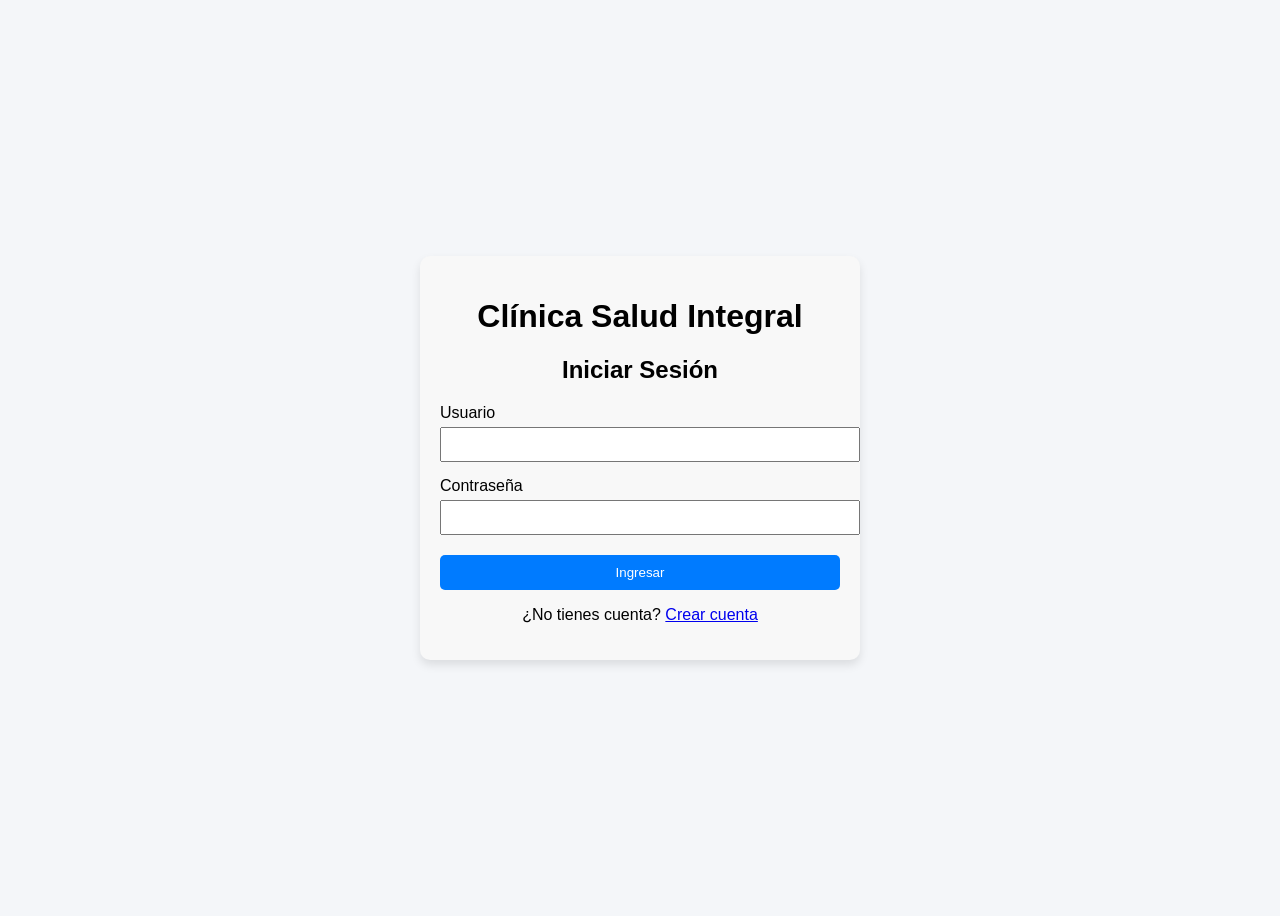
==== dashboard.html @ 63a47bbc "Primer commit: Prototipo funcional terminado" ====
<!DOCTYPE html>
<html lang="es">
<head>
    <meta charset="UTF-8">
    <meta name="viewport" content="width=device-width, initial-scale=1.0">
    <title>Panel Principal | Clínica Salud Integral</title>
    <link rel="stylesheet" href="style.css">
</head>
<body class="dashboard-body">

    <main class="dashboard">

        <header class="dashboard-header">
            <h1>🏥 Clínica Salud Integral</h1>
            <p id="bienvenida"></p>
        </header>

        <section class="dashboard-content">

            <div class="card">
                <h2>📅 Gestión de Citas</h2>
                <p>Programa y administra las citas médicas.</p>
                <button class="btn-primary"
                        onclick="location.href='citas.html'">
                    Agendar Cita
                </button>
            </div>

            <div class="card">
                <h2>🚪 Sesión</h2>
                <p>Finaliza tu sesión de manera segura.</p>
                <button class="btn-danger"
                        onclick="logout()">
                    Cerrar Sesión
                </button>
            </div>

        </section>

    </main>

<script src="script.js"></script>
</body>
</html>
---- style.css ----
body {
  font-family: Arial;
  background-color: #f4f6f9;
  display: flex;
  justify-content: center;
  align-items: center;
  height: 100vh;
}

/* LOGIN */
.login-card {
  background: #f8f8f8;
  padding: 20px;
  width: 90%;            
  max-width: 400px;      
  border-radius: 10px;
  box-shadow: 0 5px 10px rgba(0,0,0,0.1);
}

.card-header {
  text-align: center;
}

.form-group {
  margin-bottom: 15px;
}

input, select {
  width: 100%;
  padding: 8px;
  margin-top: 5px;
}

.login-button {
  background: #007bff;
  color: white;
  padding: 10px;
  border: none;
  width: 100%;
  border-radius: 5px;
}

.login-button:hover {
  background: #0069d9;
}

/* SISTEMA */
.container {
 background: white;
  padding: 20px;
  width: 90%;           
  max-width: 600px;      
  border-radius: 10px;
  box-shadow: 0 0 10px gray;
}

button {
  background: #007BFF;
  color: white;
  padding: 10px;
  border: none;
  border-radius: 5px;
  width: 100%;
}

button:hover {
  background: #0056b3;
}

table {
  margin-top: 10px;
  border-collapse: collapse;
}

th, td {
  padding: 5px;
  text-align: center;
}
/* ================= DASHBOARD MODERNO ================= */

.dashboard-body {
  margin: 0;
  font-family: Arial, sans-serif;
  background: linear-gradient(135deg, #1e90ff, #00c6ff);
  display: flex;
  justify-content: center;
  align-items: center;
  min-height: 100vh;
}

.dashboard {
  width: 90%;
  max-width: 900px;
  background: white;
  padding: 40px;
  border-radius: 20px;
  box-shadow: 0 15px 40px rgba(0,0,0,0.2);
}

.dashboard-header {
  text-align: center;
  margin-bottom: 40px;
}

.dashboard-header h1 {
  margin-bottom: 10px;
}

.dashboard-header p {
  color: gray;
}

.dashboard-content {
  display: grid;
  grid-template-columns: repeat(auto-fit, minmax(250px, 1fr));
  gap: 25px;
}

.card {
  background: #f8f9fa;
  padding: 25px;
  border-radius: 15px;
  text-align: center;
  transition: 0.3s ease;
}

.card:hover {
  transform: translateY(-5px);
  box-shadow: 0 10px 20px rgba(0,0,0,0.15);
}

.card h2 {
  margin-bottom: 10px;
}

.card p {
  margin-bottom: 20px;
  color: #555;
}

.btn-primary {
  background: linear-gradient(135deg, #1e90ff, #0066ff);
  color: white;
  padding: 12px;
  border: none;
  border-radius: 8px;
  font-size: 15px;
  cursor: pointer;
  transition: 0.3s ease;
}

.btn-primary:hover {
  opacity: 0.9;
}

.btn-danger {
  background: linear-gradient(135deg, #ff4d4d, #cc0000);
  color: white;
  padding: 12px;
  border: none;
  border-radius: 8px;
  font-size: 15px;
  cursor: pointer;
  transition: 0.3s ease;
}

.btn-danger:hover {
  opacity: 0.9;
}
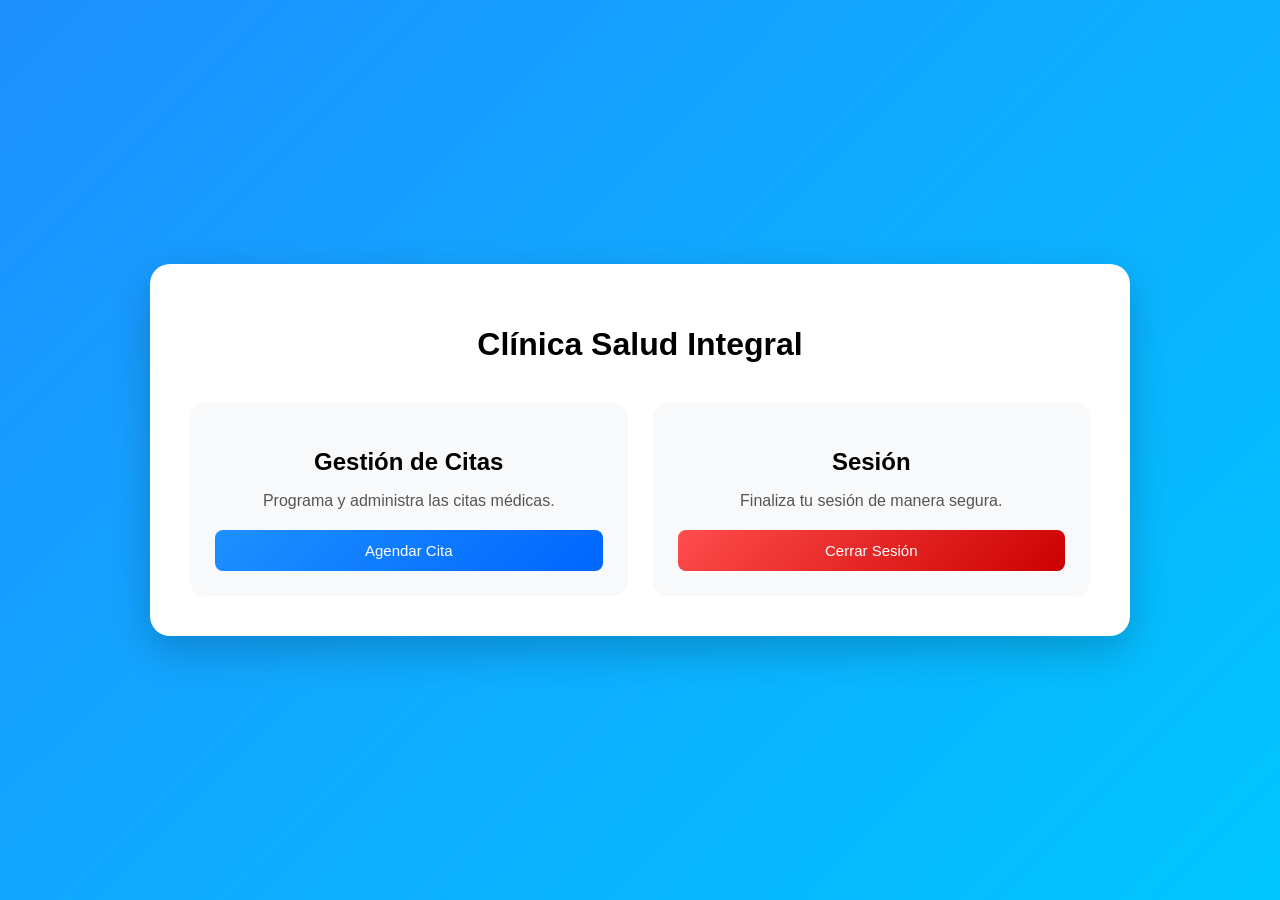
==== commit 7bd8c8f6: "Prototipo funcional terminado" ====
--- a/dashboard.html
+++ b/dashboard.html
@@ -11,14 +11,14 @@
     <main class="dashboard">
 
         <header class="dashboard-header">
-            <h1>🏥 Clínica Salud Integral</h1>
+            <h1> Clínica Salud Integral</h1>
             <p id="bienvenida"></p>
         </header>
 
         <section class="dashboard-content">
 
             <div class="card">
-                <h2>📅 Gestión de Citas</h2>
+                <h2> Gestión de Citas</h2>
                 <p>Programa y administra las citas médicas.</p>
                 <button class="btn-primary"
                         onclick="location.href='citas.html'">
@@ -27,12 +27,11 @@
             </div>
 
             <div class="card">
-                <h2>🚪 Sesión</h2>
+                <h2> Sesión</h2>
                 <p>Finaliza tu sesión de manera segura.</p>
-                <button class="btn-danger"
-                        onclick="logout()">
-                    Cerrar Sesión
-                </button>
+                <button class="btn-danger" onclick="cerrarSesion()">
+                Cerrar Sesión
+            </button>
             </div>
 
         </section>
